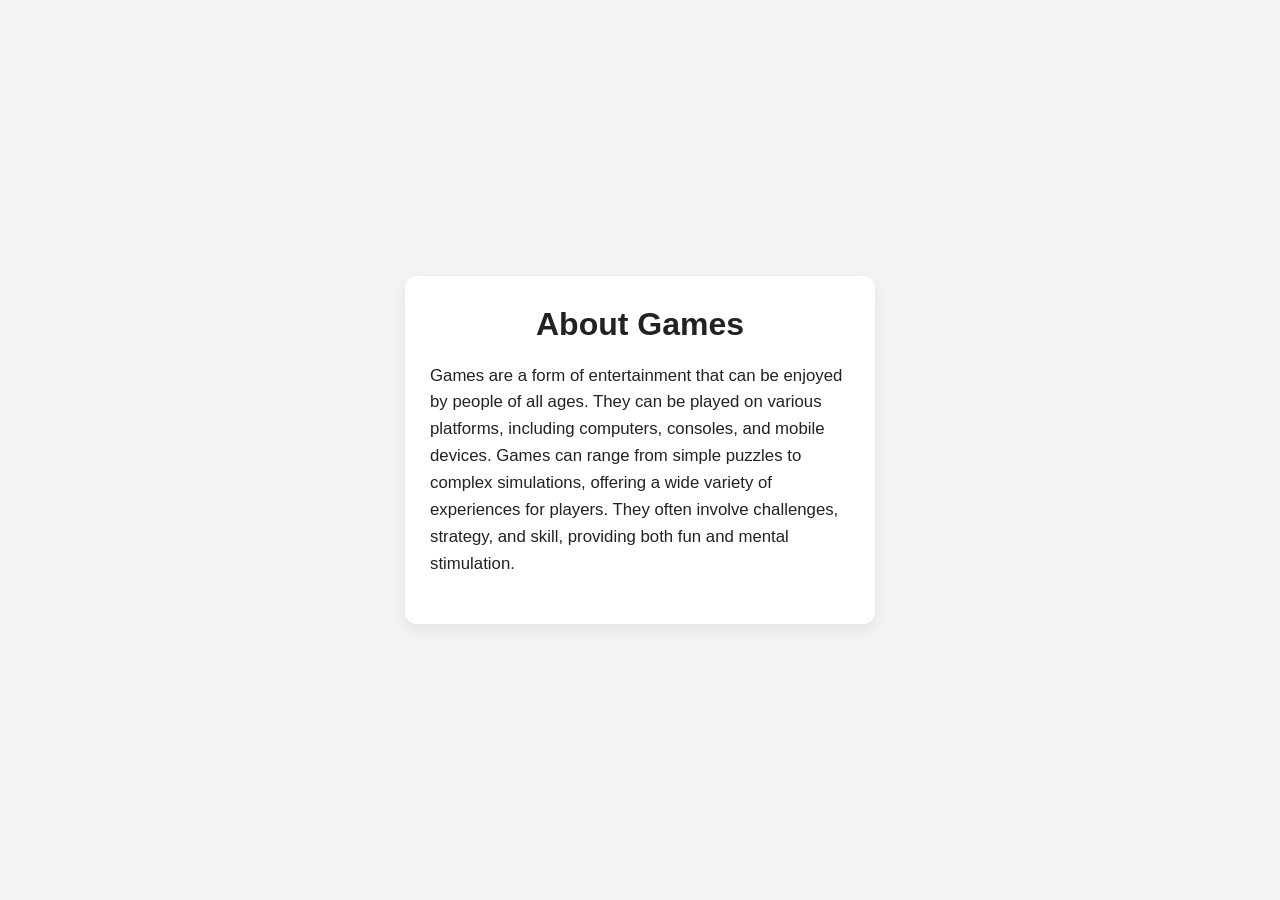
==== aboutgames.html @ bd1a877a "Updated HTML" ====
<!DOCTYPE html>
<html lang="en">
<head>
    <meta charset="UTF-8">
    <meta name="viewport" content="width=device-width, initial-scale=1.0">
    <title>About Games</title>
    <style>
        body {
            margin: 0;
            font-family: Arial, sans-serif;
            background: #f4f4f4;
            color: #222;
            display: flex;
            justify-content: center;
            align-items: center;
            min-height: 100vh;
        }

        .card {
            background: #fff;
            width: 420px;
            padding: 30px 25px;
            border-radius: 12px;
            box-shadow: 0 6px 18px rgba(0, 0, 0, 0.08);
        }

        h1 {
            margin: 0 0 20px;
            font-size: 2rem;
            text-align: center;
        }

        p {
            font-size: 1.05rem;
            line-height: 1.6;
        }
    </style>
</head>
<body>
    <div class="card">
        <h1>About Games</h1>
        <p>Games are a form of entertainment that can be enjoyed by people of all ages. They can be played on various platforms, including computers, consoles, and mobile devices. Games can range from simple puzzles to complex simulations, offering a wide variety of experiences for players. They often involve challenges, strategy, and skill, providing both fun and mental stimulation.</p>
    </div>
    
</html>
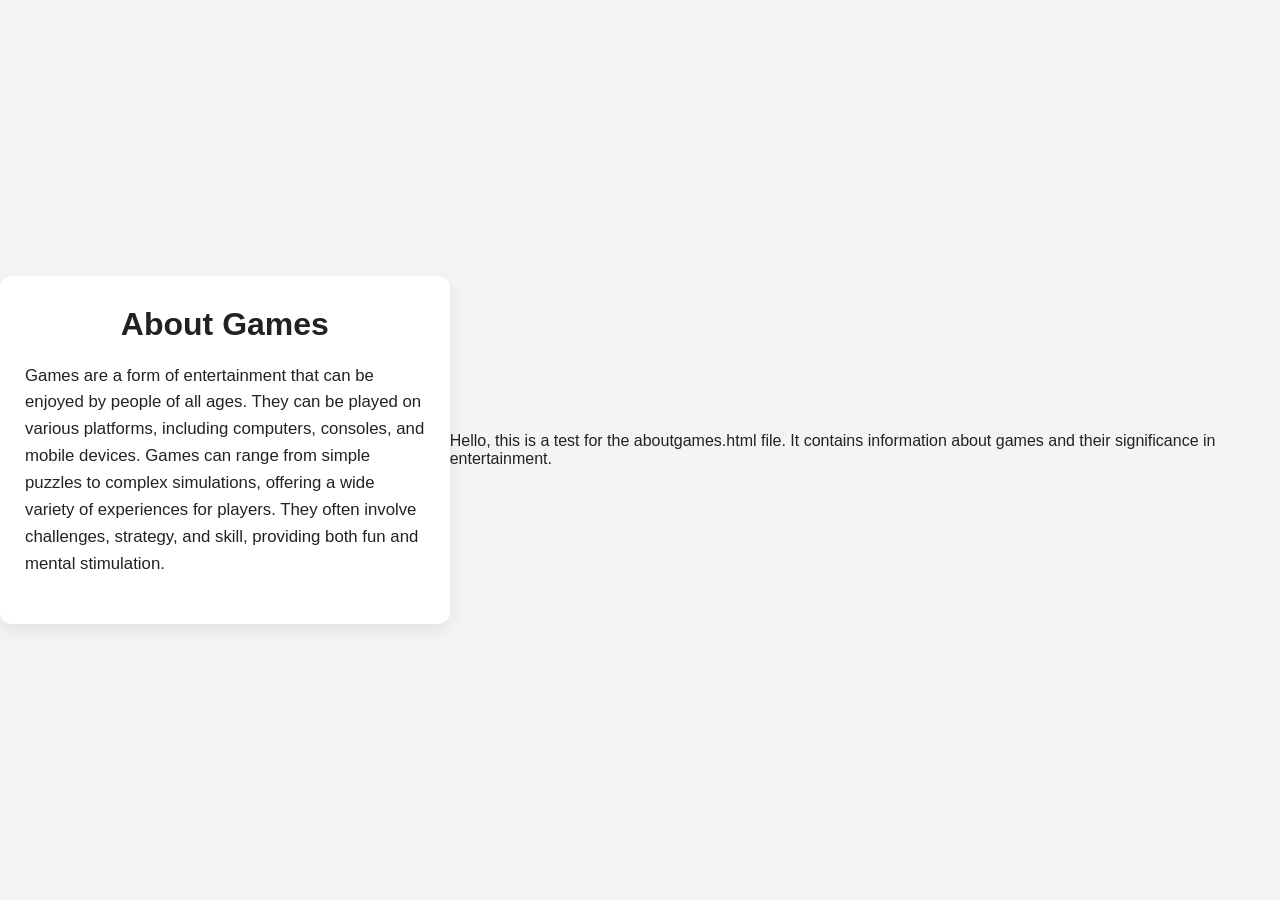
==== commit 5838f0aa: "Updated HTML" ====
--- a/aboutgames.html
+++ b/aboutgames.html
@@ -41,5 +41,5 @@
         <h1>About Games</h1>
         <p>Games are a form of entertainment that can be enjoyed by people of all ages. They can be played on various platforms, including computers, consoles, and mobile devices. Games can range from simple puzzles to complex simulations, offering a wide variety of experiences for players. They often involve challenges, strategy, and skill, providing both fun and mental stimulation.</p>
     </div>
-    
+    Hello, this is a test for the aboutgames.html file. It contains information about games and their significance in entertainment.
 </html>
